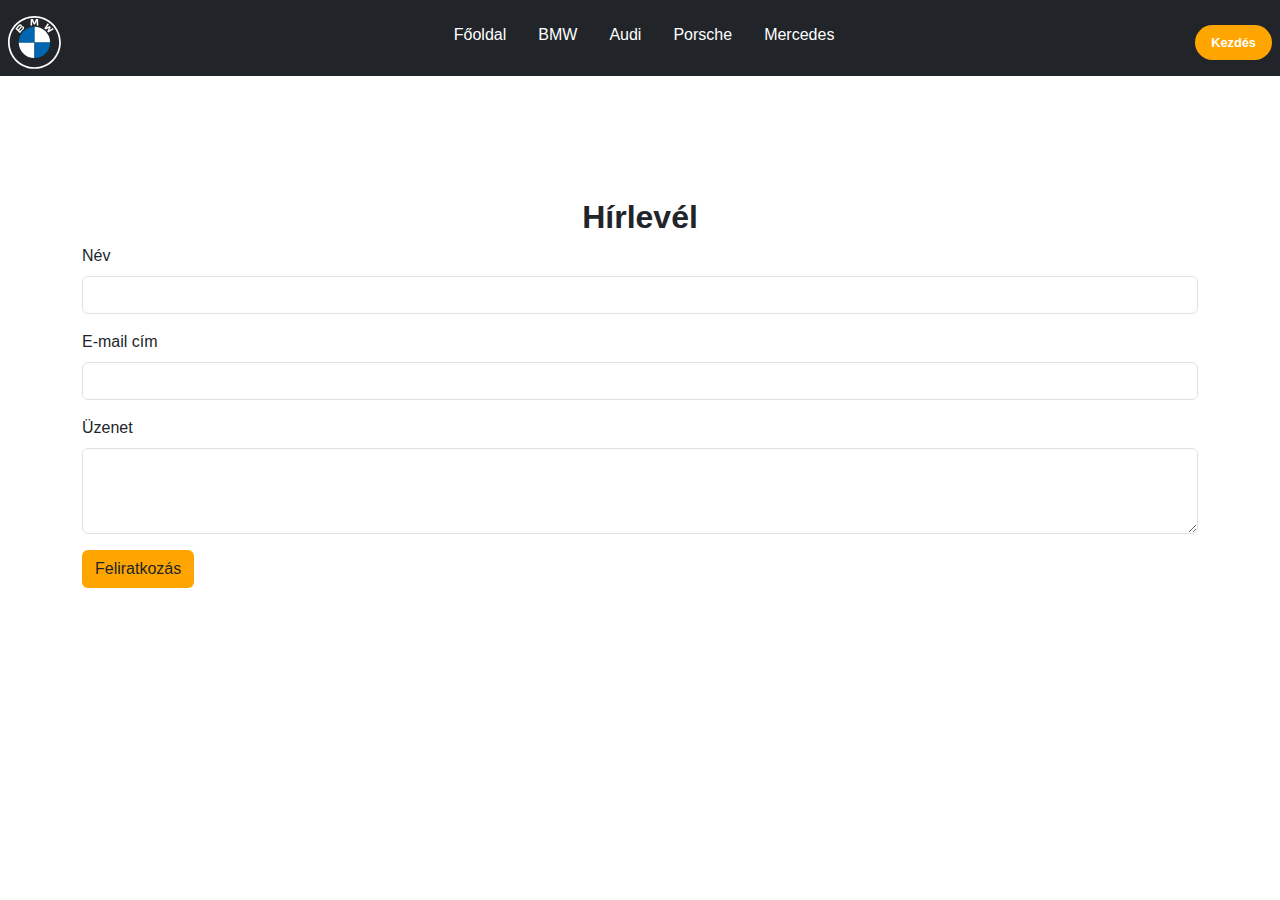
==== bmw.html @ e8a1f993 "felfelegomb" ====
<!DOCTYPE html>
<html lang="hu">
<head>
    <meta charset="UTF-8">
    <meta name="viewport" content="width=device-width, initial-scale=1.0">
    <meta http-equiv="X-UA-Compatible" content="IE=edge">
    <title>BMW</title>
    <link href="https://cdn.jsdelivr.net/npm/bootstrap@5.3.3/dist/css/bootstrap.min.css" rel="stylesheet">
  <script src="https://cdn.jsdelivr.net/npm/bootstrap@5.3.3/dist/js/bootstrap.bundle.min.js"></script>
    <link rel="stylesheet" href="bmw.css">
    <link rel="stylesheet" href="nyil.css">
    <link rel="stylesheet" href="https://cdnjs.cloudflare.com/ajax/libs/font-awesome/6.5.2/css/all.min.css" integrity="sha512-SnH5WK+bZxgPHs44uWIX+LLJAJ9/2PkPKZ5QiAj6Ta86w+fsb2TkcmfRyVX3pBnMFcV7oQPJkl9QevSCWr3W6A==" crossorigin="anonymous" referrerpolicy="no-referrer" />
    <link rel="shortcut icon" href="bmwhead.svg" type="image/x-icon">
</head>
<body id="head">
    <header class="container-fluid bg-dark p-2 fixed-top">
        <div class="navbar">
            <div class="logo"><a href="bmw.html"><img src="bmwhead.svg" alt="bmw logó"></a></div>
            <ul class="link">
                <li><a href="index.html">Főoldal</a></li>
                <li><a href="bmw.html">BMW</a></li>
                <li><a href="audi">Audi</a></li>
                <li><a href="porsche">Porsche</a></li>
                <li><a href="merci">Mercedes</a></li>
            </ul>
            <a href="#kapcsolat" class="action_btn">Kezdés</a>
            <div class="toggle_btn">
                <i class="fa-solid fa-bars"></i>
            </div>
        </div>
        <div class="dropdown_menu">
            <li><a href="index.html">Főoldal</a></li>
                <li><a href="bmw.html">BMW</a></li>
                <li><a href="audi">Audi</a></li>
                <li><a href="porsche">Porsche</a></li>
                <li><a href="merci">Mercedes</a></li>
                <li><a href="#feliratkozas" class="action_btn">Kezdés</a></li>
        </div>
    </header>
    
    <div>
        <video autoplay loop muted plays-inline class="mx-auto d-block hattervideo">
            <source src="m4video.mp4" type="video/mp4">
        </video>
    </div>

    <section id="feliratkozas" class="mt-5 container">
        <h2 class="text-center fw-bold">Hírlevél</h2>
        <form>
            <div class="mb-3">
                <label for="name" class="form-label">Név</label>
                <input type="text" class="form-control" id="name" required="">
            </div>
            <div class="mb-3">
                <label for="email" class="form-label">E-mail cím</label>
                <input type="email" class="form-control" id="email" required="">
            </div>
            <div class="mb-3">
                <label for="message" class="form-label">Üzenet</label>
                <textarea class="form-control" id="message" rows="3" required=""></textarea>
            </div>
            <button type="submit" class="btn feliratkozas">Feliratkozás</button>
        </form>
    </section>

    <a href="#head"><i class="fa-solid fa-arrow-up fel"></i></a>


<script src="https://cdn.jsdelivr.net/npm/bootstrap@5.3.3/dist/js/bootstrap.bundle.min.js" 
    integrity="sha384-YvpcrYf0tY3lHB60NNkmXc5s9fDVZLESaAA55NDzOxhy9GkcIdslK1eN7N6jIeHz" crossorigin="anonymous">
    
</script>

    <script>
        const toggleBtn = document.querySelector('.toggle_btn')
        const toggleBtnIcon = document.querySelector('.toggle_btn i')
        const dropDownMenu = document.querySelector('.dropdown_menu')
        
        toggleBtn.onclick = function () {
            dropDownMenu.classList.toggle('open')
            const isOpen = dropDownMenu.classList.contains('open')

            toggleBtnIcon.classList = isOpen
            ? 'fa-solid fa-xmark'
            : 'fa-solid fa-bars'
        }
    </script>
</body>
</html>
---- bmw.css ----
* {
    margin: 0;
    padding: 0;
    box-sizing: border-box;
    font-family: 'Open sans', sans-serif;
}
.hattervideo{
    width: 100%;
}
li{
    list-style: none;
}
a{
    text-decoration: none;
    color: #fff;
    font-size: 1rem;
}
a:hover{
    color: orange;
}
/*header*/

header{
    position: relative;
    padding: 0 2rem;
    
}
.navbar{
    width: 100%;
    height: 60px;
    max-width: 1600px;
    margin: 0 auto;
    display: flex;
    align-items: center;
    justify-content: space-between;
}
.navbar .logo a{
    font-size: 1.5rem;
    font-weight: bold;
}
.navbar .link{
    display: flex;
    gap: 2rem;
}
.navbar .toggle_btn{
    color: #fff;
    font-size: 1.5rem;
    cursor: pointer;
    display: none;
}
.action_btn{
    background-color: orange;
    color: #fff;
    padding: 0.5rem 1rem;
    border: none;
    outline: none;
    border-radius: 20px;
    font-size: 0.8rem;
    font-weight: bold;
    cursor: pointer;
    transition: scale .2 ease;
}
.action_btn:hover{
    scale: 1.05;
    color: #fff;
}
.action_btn:active{
    scale: 0.95;
}

/*dropdown menu*/

.dropdown_menu{
    position: absolute;
    right: 2rem;
    top: 60px;
    width: 300px;
    height: 0;
    background: rgba(255, 255, 255, 0.1);
    backdrop-filter: blur(15px);
    border-radius: 10px;
    overflow: hidden;
    transition: height .2s cubic-bezier(0.175, 0.885, 0.32, 1.275);
}
.dropdown_menu.open{
    height: 290px;
    display: block;
}
.dropdown_menu li{
    padding: 0.7rem;
    display: flex;
    align-items: center;
    justify-content: center;
}
.dropdown_menu .action_btn{
    width: 100%;
    display: flex;
    justify-content: center;
}
/*responzivitás*/
@media(max-width: 992px){
    .navbar .link,
    .navbar .action_btn{
        display: none;
    }
    .navbar .toggle_btn{
        display: block;
    }
}

@media(max-width: 576px){
    .dropdown_menu{
        left: 2rem;
        width: unset;

    }
}
/*feliratkozas*/
.feliratkozas{
    background-color: orange;
}
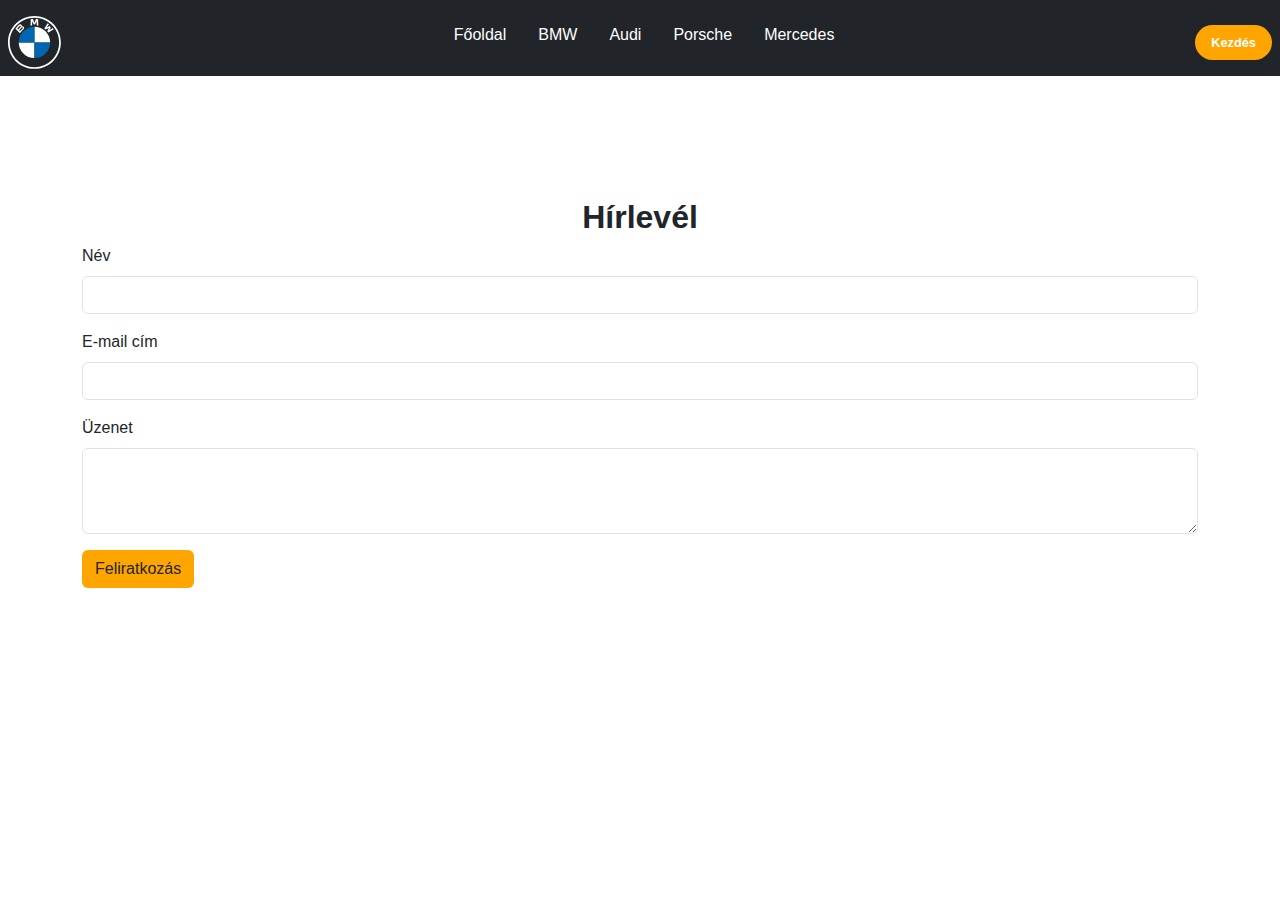
==== commit ba7f35e4: "felgomb" ====
--- a/bmw.html
+++ b/bmw.html
@@ -23,7 +23,7 @@
                 <li><a href="porsche">Porsche</a></li>
                 <li><a href="merci">Mercedes</a></li>
             </ul>
-            <a href="#kapcsolat" class="action_btn">Kezdés</a>
+            <a href="#hirlevel" class="action_btn">Kezdés</a>
             <div class="toggle_btn">
                 <i class="fa-solid fa-bars"></i>
             </div>
@@ -34,7 +34,7 @@
                 <li><a href="audi">Audi</a></li>
                 <li><a href="porsche">Porsche</a></li>
                 <li><a href="merci">Mercedes</a></li>
-                <li><a href="#feliratkozas" class="action_btn">Kezdés</a></li>
+                <li><a href="#hirlevel" class="action_btn">Kezdés</a></li>
         </div>
     </header>
     
@@ -44,7 +44,7 @@
         </video>
     </div>
 
-    <section id="feliratkozas" class="mt-5 container">
+    <section id="hirlevel" class="mt-5 container">
         <h2 class="text-center fw-bold">Hírlevél</h2>
         <form>
             <div class="mb-3">
@@ -59,7 +59,7 @@
                 <label for="message" class="form-label">Üzenet</label>
                 <textarea class="form-control" id="message" rows="3" required=""></textarea>
             </div>
-            <button type="submit" class="btn feliratkozas">Feliratkozás</button>
+            <button type="submit" class="btn hirlevel">Feliratkozás</button>
         </form>
     </section>
 
--- a/bmw.css
+++ b/bmw.css
@@ -115,7 +115,7 @@
 
     }
 }
-/*feliratkozas*/
-.feliratkozas{
+/*Kapcsolat*/
+.hirlevel{
     background-color: orange;
 }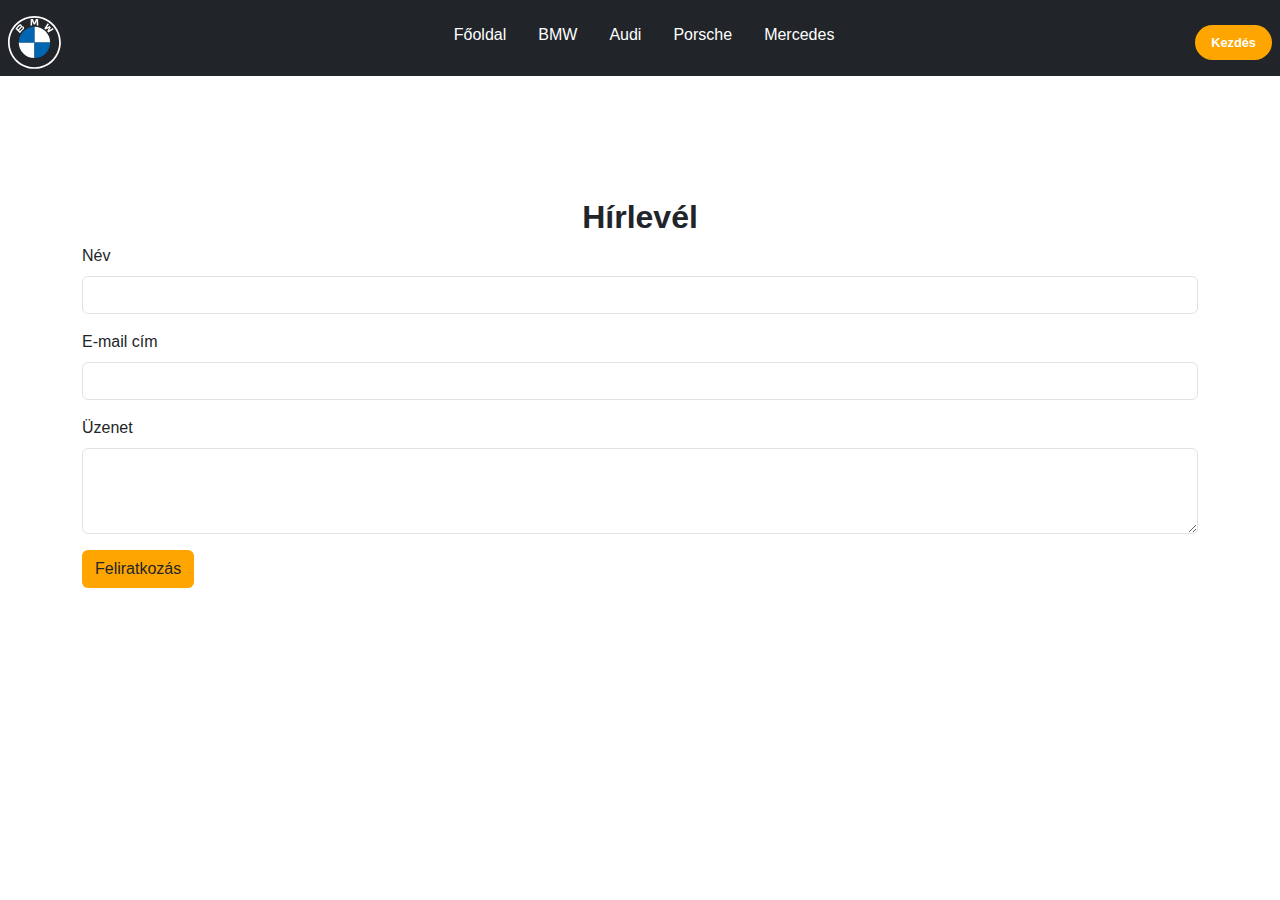
==== commit eae2c5d4: "2024.05.22" ====
--- a/bmw.html
+++ b/bmw.html
@@ -59,7 +59,7 @@
                 <label for="message" class="form-label">Üzenet</label>
                 <textarea class="form-control" id="message" rows="3" required=""></textarea>
             </div>
-            <button type="submit" class="btn hirlevel">Feliratkozás</button>
+            <button type="submit" class="btn feliratkoz">Feliratkozás</button>
         </form>
     </section>
 
@@ -68,7 +68,6 @@
 
 <script src="https://cdn.jsdelivr.net/npm/bootstrap@5.3.3/dist/js/bootstrap.bundle.min.js" 
     integrity="sha384-YvpcrYf0tY3lHB60NNkmXc5s9fDVZLESaAA55NDzOxhy9GkcIdslK1eN7N6jIeHz" crossorigin="anonymous">
-    
 </script>
 
     <script>
--- a/bmw.css
+++ b/bmw.css
@@ -6,6 +6,7 @@
 }
 .hattervideo{
     width: 100%;
+    display: flex;
 }
 li{
     list-style: none;
@@ -76,7 +77,8 @@
     top: 60px;
     width: 300px;
     height: 0;
-    background: rgba(255, 255, 255, 0.1);
+    background-color: white;
+    color: black;
     backdrop-filter: blur(15px);
     border-radius: 10px;
     overflow: hidden;
@@ -116,6 +118,10 @@
     }
 }
 /*Kapcsolat*/
-.hirlevel{
+.feliratkoz{
     background-color: orange;
+}
+.feliratkoz:hover{
+    background-color: black;
+    color: orange;
 }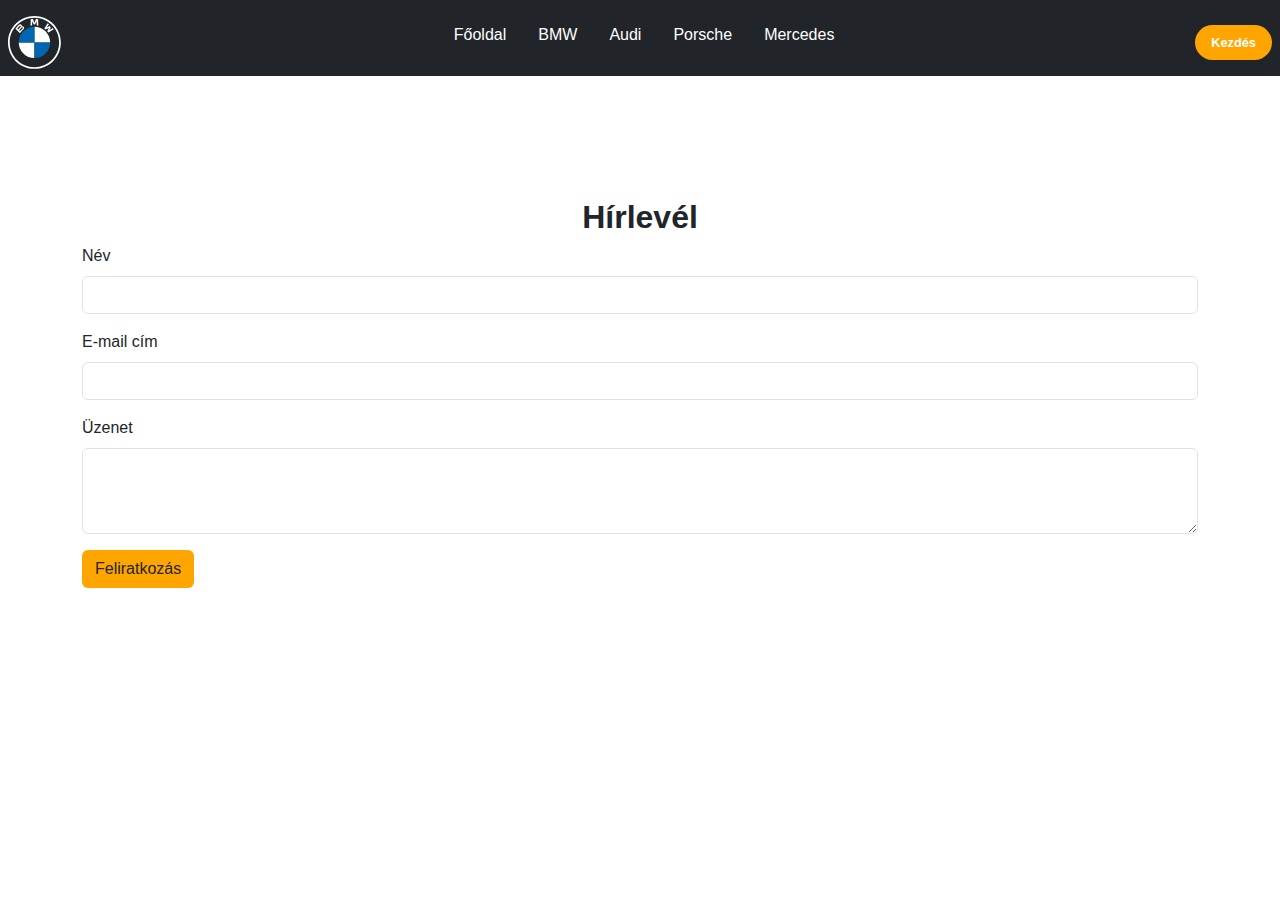
==== commit 14d04963: "2024.05.22" ====
--- a/bmw.html
+++ b/bmw.html
@@ -17,11 +17,11 @@
         <div class="navbar">
             <div class="logo"><a href="bmw.html"><img src="bmwhead.svg" alt="bmw logó"></a></div>
             <ul class="link">
-                <li><a href="index.html">Főoldal</a></li>
-                <li><a href="bmw.html">BMW</a></li>
-                <li><a href="audi">Audi</a></li>
-                <li><a href="porsche">Porsche</a></li>
-                <li><a href="merci">Mercedes</a></li>
+                <li><a class="nav1" href="index.html">Főoldal</a></li>
+                <li><a class="nav1"  href="bmw.html">BMW</a></li>
+                <li><a class="nav1"  href="audi">Audi</a></li>
+                <li><a class="nav1"  href="porsche">Porsche</a></li>
+                <li><a class="nav1"  href="merci">Mercedes</a></li>
             </ul>
             <a href="#hirlevel" class="action_btn">Kezdés</a>
             <div class="toggle_btn">
--- a/bmw.css
+++ b/bmw.css
@@ -13,13 +13,16 @@
 }
 a{
     text-decoration: none;
-    color: #fff;
+    color: black;
     font-size: 1rem;
 }
 a:hover{
     color: orange;
 }
 /*header*/
+.nav1{
+    color: white;
+}
 
 header{
     position: relative;
@@ -78,7 +81,6 @@
     width: 300px;
     height: 0;
     background-color: white;
-    color: black;
     backdrop-filter: blur(15px);
     border-radius: 10px;
     overflow: hidden;
@@ -93,6 +95,7 @@
     display: flex;
     align-items: center;
     justify-content: center;
+    
 }
 .dropdown_menu .action_btn{
     width: 100%;
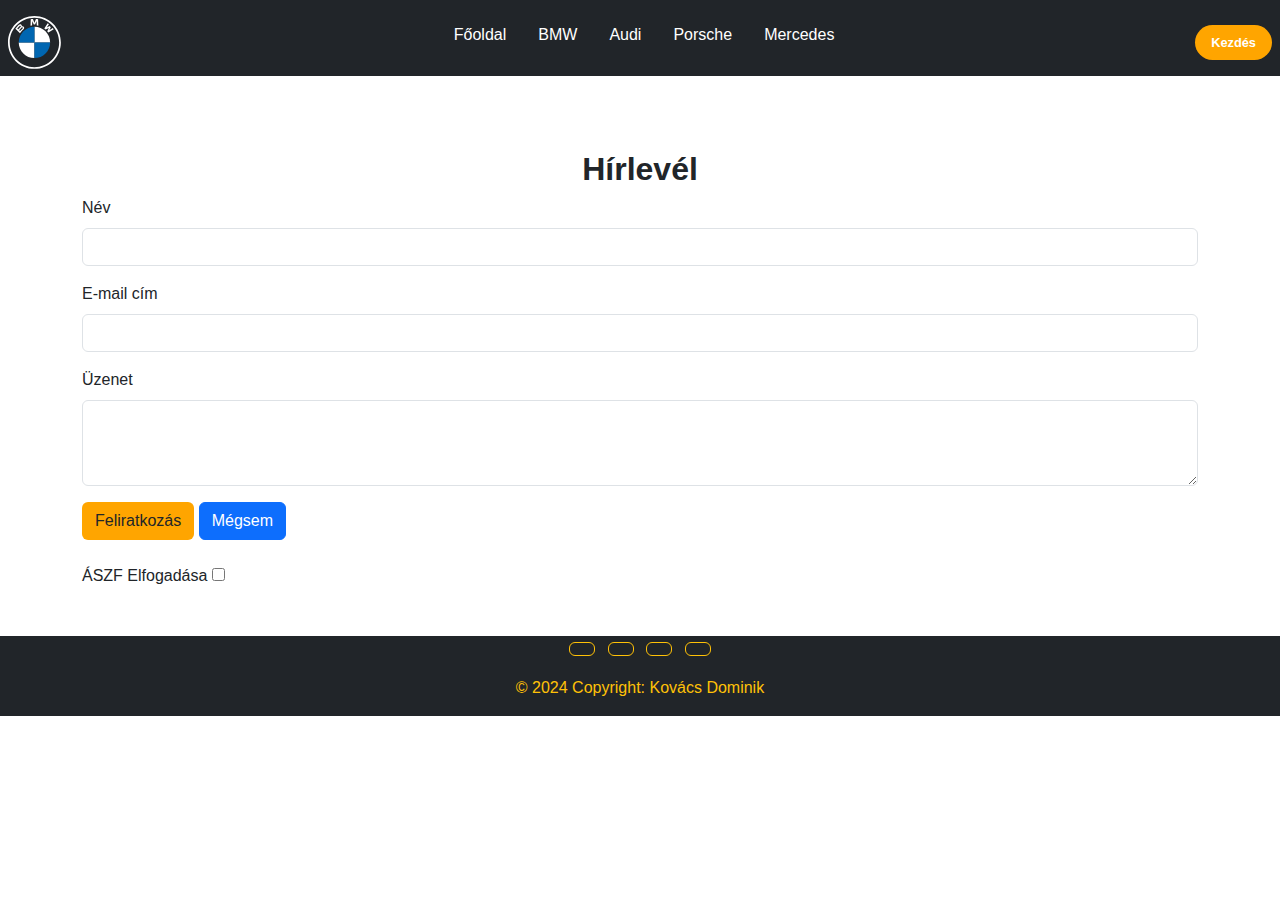
==== commit c9392fe1: "footer" ====
--- a/bmw.html
+++ b/bmw.html
@@ -10,15 +10,15 @@
     <link rel="stylesheet" href="bmw.css">
     <link rel="stylesheet" href="nyil.css">
     <link rel="stylesheet" href="https://cdnjs.cloudflare.com/ajax/libs/font-awesome/6.5.2/css/all.min.css" integrity="sha512-SnH5WK+bZxgPHs44uWIX+LLJAJ9/2PkPKZ5QiAj6Ta86w+fsb2TkcmfRyVX3pBnMFcV7oQPJkl9QevSCWr3W6A==" crossorigin="anonymous" referrerpolicy="no-referrer" />
-    <link rel="shortcut icon" href="bmwhead.svg" type="image/x-icon">
+    <link rel="shortcut icon" href="BMW.svg.webp" type="image/x-icon">
 </head>
 <body id="head">
     <header class="container-fluid bg-dark p-2 fixed-top">
         <div class="navbar">
-            <div class="logo"><a href="bmw.html"><img src="bmwhead.svg" alt="bmw logó"></a></div>
+            <div class="logo "><a href="bmw.html"><img src="bmwhead.svg" alt="bmw logó"></a></div>
             <ul class="link">
-                <li><a class="nav1" href="index.html">Főoldal</a></li>
-                <li><a class="nav1"  href="bmw.html">BMW</a></li>
+                <li><a class="nav1" href="index">Főoldal</a></li>
+                <li><a class="nav1"  href="index.html">BMW</a></li>
                 <li><a class="nav1"  href="audi">Audi</a></li>
                 <li><a class="nav1"  href="porsche">Porsche</a></li>
                 <li><a class="nav1"  href="merci">Mercedes</a></li>
@@ -28,13 +28,15 @@
                 <i class="fa-solid fa-bars"></i>
             </div>
         </div>
-        <div class="dropdown_menu">
-            <li><a href="index.html">Főoldal</a></li>
-                <li><a href="bmw.html">BMW</a></li>
-                <li><a href="audi">Audi</a></li>
-                <li><a href="porsche">Porsche</a></li>
-                <li><a href="merci">Mercedes</a></li>
-                <li><a href="#hirlevel" class="action_btn">Kezdés</a></li>
+        <div class="dropdown_menu bg-dark">
+            
+                <li><a href="index">Főoldal</a></li>
+                    <li><a href="index.html">BMW</a></li>
+                    <li><a href="audi">Audi</a></li>
+                    <li><a href="porsche">Porsche</a></li>
+                    <li><a href="merci">Mercedes</a></li>
+                    <li><a href="#hirlevel" class="action_btn">Kezdés</a></li>
+            
         </div>
     </header>
     
@@ -44,26 +46,64 @@
         </video>
     </div>
 
-    <section id="hirlevel" class="mt-5 container">
+    <section id="hirlevel" class=" container">
         <h2 class="text-center fw-bold">Hírlevél</h2>
-        <form>
+        <form action="javascript:fel()">
             <div class="mb-3">
                 <label for="name" class="form-label">Név</label>
-                <input type="text" class="form-control" id="name" required="">
+                <input type="text" id="name_input" class="form-control" id="name" required="">
             </div>
             <div class="mb-3">
                 <label for="email" class="form-label">E-mail cím</label>
-                <input type="email" class="form-control" id="email" required="">
+                <input type="email" id="email_input" class="form-control" id="email" required="">
             </div>
             <div class="mb-3">
                 <label for="message" class="form-label">Üzenet</label>
                 <textarea class="form-control" id="message" rows="3" required=""></textarea>
             </div>
             <button type="submit" class="btn feliratkoz">Feliratkozás</button>
+            <button type="reset" class="btn btn-primary">Mégsem</button>
+            <br>
+            <br>
+          <label for="azsf_input">ÁSZF Elfogadása</label>
+          <input type="checkbox" name="data" id="aszf_input">
         </form>
     </section>
 
     <a href="#head"><i class="fa-solid fa-arrow-up fel"></i></a>
+    <br>
+    <br>
+    <section class="text-center bg-dark">
+        <a target="_blank"
+           class="btn btn-outline-warning btn-floating m-1"
+           href="https://www.facebook.com/profile.php?id=100090088287575&locale=hu_HU"
+           role="button"
+           ><i class="fab fa-facebook-f"></i
+          ></a>
+        <a target="_blank"
+           class="btn btn-outline-warning btn-floating m-1"
+           href="https://www.instagram.com/dominikkhh/"
+           role="button"
+           ><i class="fab fa-instagram"></i
+          ></a>
+        <a target="_blank"
+           class="btn btn-outline-warning btn-floating m-1"
+           href="https://github.com/kovacsdominik"
+           role="button"
+           ><i class="fab fa-github"></i
+          ></a>
+          <a target="_blank"
+          class="btn btn-outline-warning btn-floating m-1"
+          href="https://github.com/kovacsdominik"
+          role="button"
+          ><i class="fab fa-discord"></i
+         ></a>
+      </section>
+    <div class="text-center p-3 bg-dark text-warning">
+      © 2024 Copyright: Kovács Dominik
+    </div>
+  </footer>
+
 
 
 <script src="https://cdn.jsdelivr.net/npm/bootstrap@5.3.3/dist/js/bootstrap.bundle.min.js" 
@@ -84,5 +124,20 @@
             : 'fa-solid fa-bars'
         }
     </script>
+    <script>
+
+        function fel() {
+          if (aszf_input.checked) {
+            localStorage.setItem("email", email_input.value)
+            localStorage.setItem("name", name_input.value)
+            alert("Sikeresen Feliratkozott")
+          }
+      
+          else {
+            alert("El kell fogadnod az ÁSZF-et")
+          }
+        }
+      
+      </script>
 </body>
 </html>--- a/bmw.css
+++ b/bmw.css
@@ -81,17 +81,17 @@
     width: 300px;
     height: 0;
     background-color: white;
-    backdrop-filter: blur(15px);
+   
     border-radius: 10px;
     overflow: hidden;
     transition: height .2s cubic-bezier(0.175, 0.885, 0.32, 1.275);
 }
 .dropdown_menu.open{
-    height: 290px;
+    height: 220px;
     display: block;
 }
 .dropdown_menu li{
-    padding: 0.7rem;
+    padding: 0.3rem;
     display: flex;
     align-items: center;
     justify-content: center;
@@ -115,9 +115,8 @@
 
 @media(max-width: 576px){
     .dropdown_menu{
-        left: 2rem;
+        left: 3rem;
         width: unset;
-
     }
 }
 /*Kapcsolat*/
@@ -127,4 +126,4 @@
 .feliratkoz:hover{
     background-color: black;
     color: orange;
-}+}
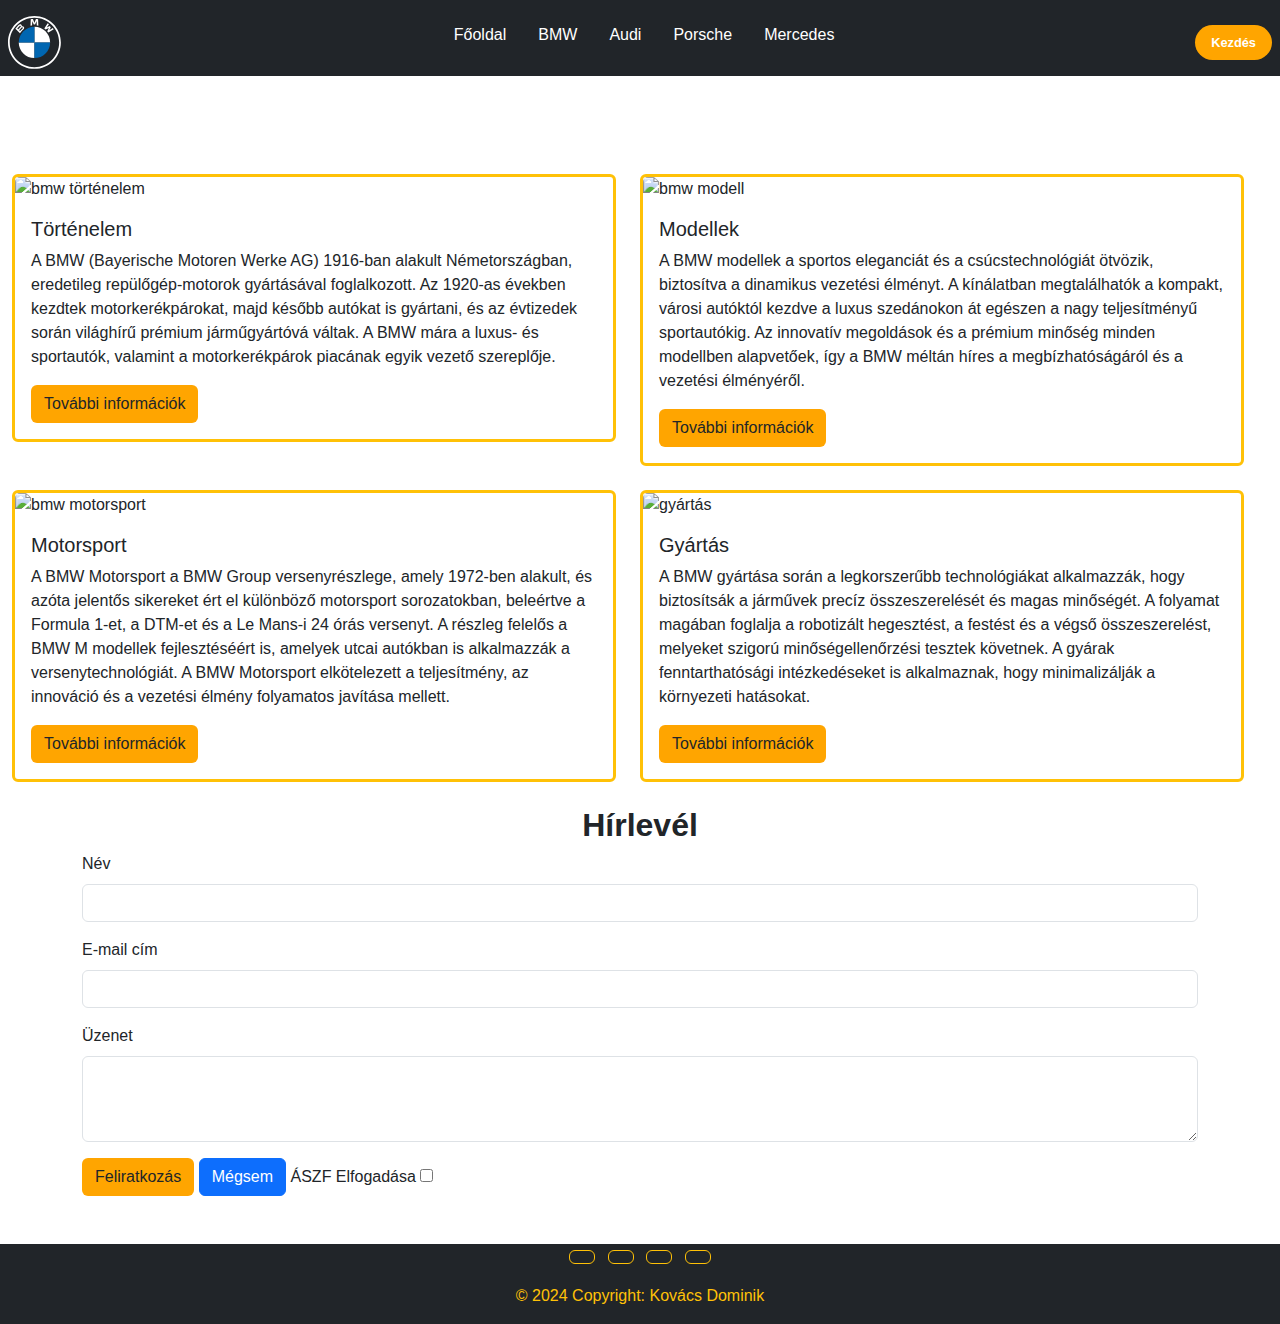
==== commit 7410177b: "cardok" ====
--- a/bmw.html
+++ b/bmw.html
@@ -17,8 +17,8 @@
         <div class="navbar">
             <div class="logo "><a href="bmw.html"><img src="bmwhead.svg" alt="bmw logó"></a></div>
             <ul class="link">
-                <li><a class="nav1" href="index">Főoldal</a></li>
-                <li><a class="nav1"  href="index.html">BMW</a></li>
+                <li><a class="nav1" href="index.html">Főoldal</a></li>
+                <li><a class="nav1"  href="bmw.html">BMW</a></li>
                 <li><a class="nav1"  href="audi">Audi</a></li>
                 <li><a class="nav1"  href="porsche">Porsche</a></li>
                 <li><a class="nav1"  href="merci">Mercedes</a></li>
@@ -30,8 +30,8 @@
         </div>
         <div class="dropdown_menu bg-dark">
             
-                <li><a href="index">Főoldal</a></li>
-                    <li><a href="index.html">BMW</a></li>
+                <li><a href="index.html">Főoldal</a></li>
+                    <li><a href="bmw.html">BMW</a></li>
                     <li><a href="audi">Audi</a></li>
                     <li><a href="porsche">Porsche</a></li>
                     <li><a href="merci">Mercedes</a></li>
@@ -45,7 +45,50 @@
             <source src="m4video.mp4" type="video/mp4">
         </video>
     </div>
-
+    <br>
+    <div class="row row-cols-1 row-cols-md-2 g-4 container-fluid">
+      <div class="col">
+        <div class="card border-warning border-3">
+          <img src="bmw-tortenelem.jpg" class="card-img-top" alt="bmw történelem">
+          <div class="card-body">
+            <h5 class="card-title">Történelem</h5>
+            <p class="card-text">A BMW (Bayerische Motoren Werke AG) 1916-ban alakult Németországban, eredetileg repülőgép-motorok gyártásával foglalkozott. Az 1920-as években kezdtek motorkerékpárokat, majd később autókat is gyártani, és az évtizedek során világhírű prémium járműgyártóvá váltak. A BMW mára a luxus- és sportautók, valamint a motorkerékpárok piacának egyik vezető szereplője.</p>
+            <button class="btn feliratkoz ">További információk</button>
+          </div>
+        </div>
+      </div>
+      <div class="col">
+        <div class="card border-warning border-3">
+          <img src="bmw-modell.jpg" class="card-img-top" alt="bmw modell" style="width: 91%;">
+          <div class="card-body">
+            <h5 class="card-title">Modellek</h5>
+            <p class="card-text">A BMW modellek a sportos eleganciát és a csúcstechnológiát ötvözik, biztosítva a dinamikus vezetési élményt. A kínálatban megtalálhatók a kompakt, városi autóktól kezdve a luxus szedánokon át egészen a nagy teljesítményű sportautókig. Az innovatív megoldások és a prémium minőség minden modellben alapvetőek, így a BMW méltán híres a megbízhatóságáról és a vezetési élményéről.</p>
+            <button class="btn feliratkoz">További információk</button>
+          </div>
+        </div>
+      </div>
+      <div class="col">
+        <div class="card border-warning border-3">
+          <img src="bmw-motorsport.webp" class="card-img-top" alt="bmw motorsport">
+          <div class="card-body">
+            <h5 class="card-title">Motorsport</h5>
+            <p class="card-text">A BMW Motorsport a BMW Group versenyrészlege, amely 1972-ben alakult, és azóta jelentős sikereket ért el különböző motorsport sorozatokban, beleértve a Formula 1-et, a DTM-et és a Le Mans-i 24 órás versenyt. A részleg felelős a BMW M modellek fejlesztéséért is, amelyek utcai autókban is alkalmazzák a versenytechnológiát. A BMW Motorsport elkötelezett a teljesítmény, az innováció és a vezetési élmény folyamatos javítása mellett.</p>
+            <button class="btn feliratkoz">További információk</button>
+          </div>
+        </div>
+      </div>
+      <div class="col">
+        <div class="card border-warning border-3">
+          <img src="bmw-gyartas.jpg" class="card-img-top" alt="gyártás">
+          <div class="card-body">
+            <h5 class="card-title">Gyártás</h5>
+            <p class="card-text">A BMW gyártása során a legkorszerűbb technológiákat alkalmazzák, hogy biztosítsák a járművek precíz összeszerelését és magas minőségét. A folyamat magában foglalja a robotizált hegesztést, a festést és a végső összeszerelést, melyeket szigorú minőségellenőrzési tesztek követnek. A gyárak fenntarthatósági intézkedéseket is alkalmaznak, hogy minimalizálják a környezeti hatásokat.</p>
+            <button class="btn feliratkoz">További információk</button>
+          </div>
+        </div>
+      </div>
+    </div>
+    <br>
     <section id="hirlevel" class=" container">
         <h2 class="text-center fw-bold">Hírlevél</h2>
         <form action="javascript:fel()">
@@ -63,16 +106,15 @@
             </div>
             <button type="submit" class="btn feliratkoz">Feliratkozás</button>
             <button type="reset" class="btn btn-primary">Mégsem</button>
-            <br>
-            <br>
+            
           <label for="azsf_input">ÁSZF Elfogadása</label>
           <input type="checkbox" name="data" id="aszf_input">
         </form>
     </section>
-
-    <a href="#head"><i class="fa-solid fa-arrow-up fel"></i></a>
+    
     <br>
     <br>
+    <footer>
     <section class="text-center bg-dark">
         <a target="_blank"
            class="btn btn-outline-warning btn-floating m-1"
@@ -104,6 +146,7 @@
     </div>
   </footer>
 
+  <a href="#head"><i class="fa-solid fa-arrow-up fel"></i></a>
 
 
 <script src="https://cdn.jsdelivr.net/npm/bootstrap@5.3.3/dist/js/bootstrap.bundle.min.js" 
